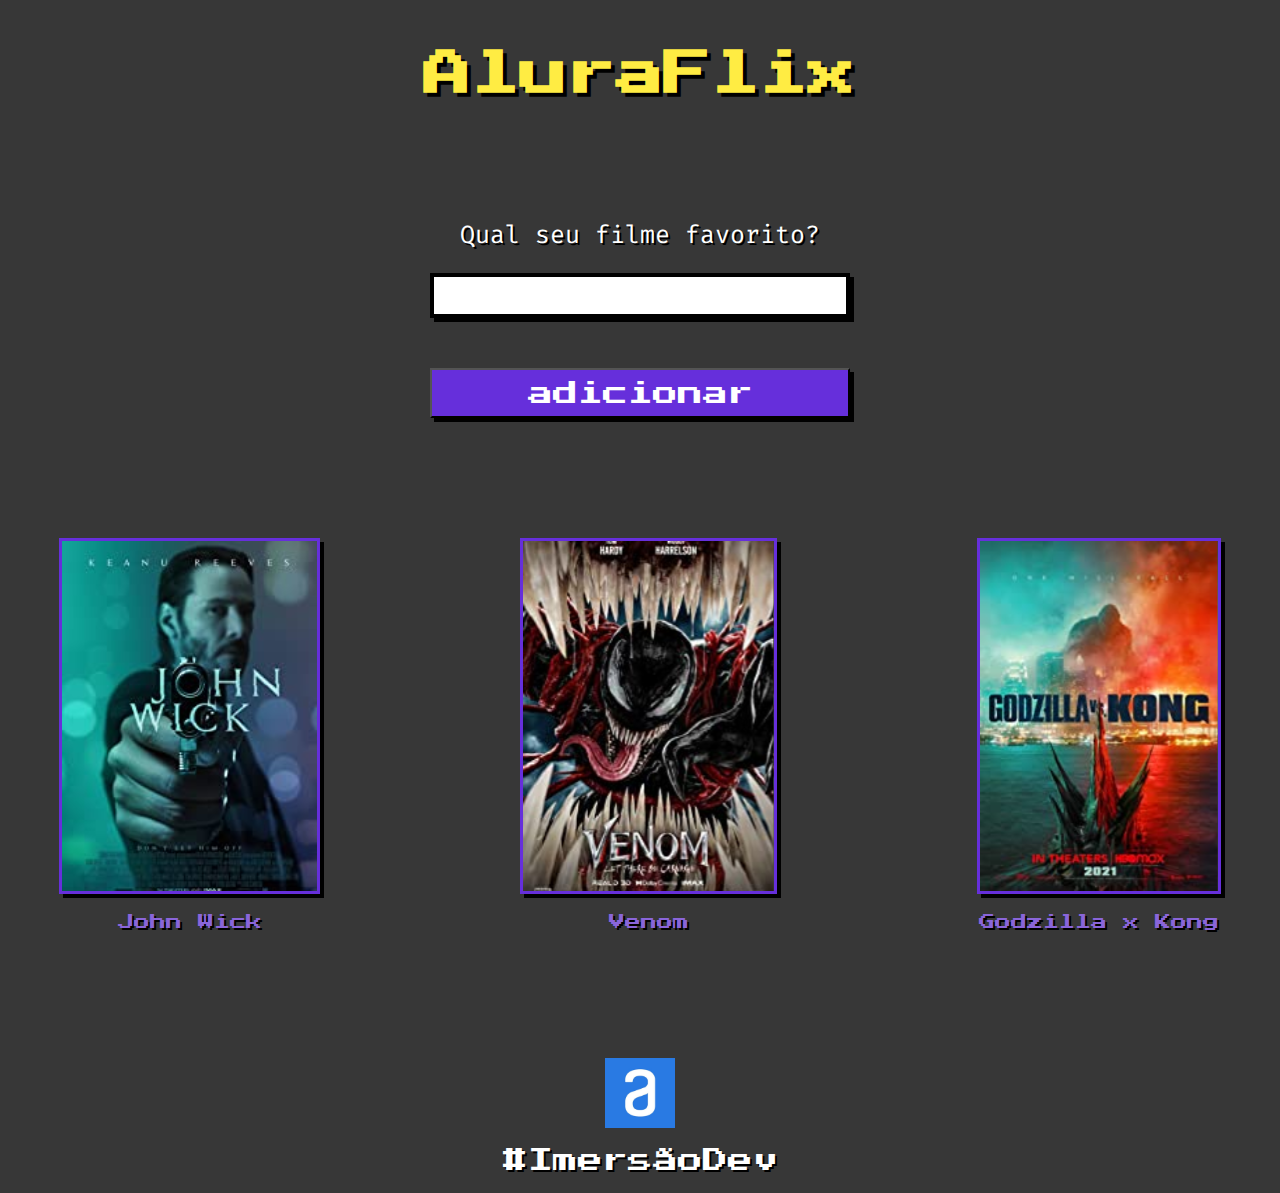
==== index.html @ 84574f4d "v1.1" ====
<!DOCTYPE html>
<html lang="en">
<head>
    <meta charset="UTF-8">
    <meta http-equiv="X-UA-Compatible" content="IE=edge">
    <meta name="viewport" content="width=, initial-scale=1.0">
    <title>AluraFlix</title>
    <link rel="stylesheet" href="./assets/css/style.css">
</head>
<body>
    <nav>
        <h1>AluraFlix</h1>
    </nav>
    <div class="inputs">
        <p>Qual seu filme favorito?</p>
        <input type="text" id="barraPesquisa">
        <button type="button" id="buttonPesquisa">adicionar</button>
    </div>
    <section class="filmes">
        <ul>
            <li><a><img src="./assets/img/image 1.svg" alt="img1"></a><p>John Wick</p></li>
            <li><a><img src="./assets/img/image 2.svg" alt="img2"></a><p>Venom</p></li>
            <li><a><img src="./assets/img/image 3.svg" alt="img3"></a><p>Godzilla x Kong</p></li>
        </ul>
    </section>
    <footer>
        <a href=""><img src="./assets/img/logo.png" alt="logo Alura"></a>
        <p>#ImersãoDev</p>
    </footer>
</body>
</html>
---- assets/css/style.css ----
@import url('https://fonts.googleapis.com/css2?family=Press+Start+2P&display=swap');
@import url('https://fonts.googleapis.com/css2?family=Fira+Code&display=swap');

:root {
    --color-yellow: #FFEC43;
    --color-gray-background: #373737;
    --color-purple-: #662FDB;
    --color-purple-second: #8a65da;
    --white-: #FFF;

}

* {
    margin: 0;
    padding: 0;
    box-sizing: border-box;
}

body {
    font-family: 'Press Start 2P';
    background-color: var(--color-gray-background);
}

nav {
    margin-top: 50px;
    text-align: center;
}

nav h1 {
    font-size: 48px;
    color: var(--color-yellow);
    text-shadow: black 4px 4px;
}

.inputs {
    display: flex;
    flex-direction: column;
    align-items: center;
    margin-top: 100px;
}

.inputs p {
    font-family: 'Fira Code';
    font-size: 25px;
    color: var(--white-);
}

#barraPesquisa {
    margin-top: 22px;
    border: black 4px solid;
    box-shadow: black 4px 4px;
    width: 420px;
    height: 45px;
    font-size: 20px;
    padding-left: 10px;
    font-family: 'Press Start 2P';

}

#buttonPesquisa {
    margin-top: 50px;
    width: 420px;
    height: 50px;
    font-family: 'Press Start 2P';
    font-size: 25px;
    color:var(--white-);
    background-color: var(--color-purple-);
    box-shadow: black 4px 4px;
    cursor: pointer;


}

.filmes {
    margin-top: 100px;
    height: 450px;
    width: 100%;
    overflow-x: scroll touch;
    overflow: hidden;
}

.filmes ul,p {
    list-style: none;
    color: var(--color-purple-second);
    text-shadow: black 2px 2px;
    margin-top: 20px;
    display: flex;
    justify-content: center;
    
}

.filmes img {

    border: var(--color-purple-) 3px solid;
    margin: 0 100px 0 100px;
    box-shadow: black 4px 4px;
    cursor: pointer;
    transition: 1s;

}



.filmes img:hover {
    transform: scale(1.05)
}

footer {
    margin-top: 90px;
    margin-bottom: 20px;
    display: flex;
    flex-direction: column;
    align-items: center;
}

footer img {
    width: 70px;
}
footer p {
    margin-top: 20px;
    font-size: 25px;
    color: var(--white-)
}
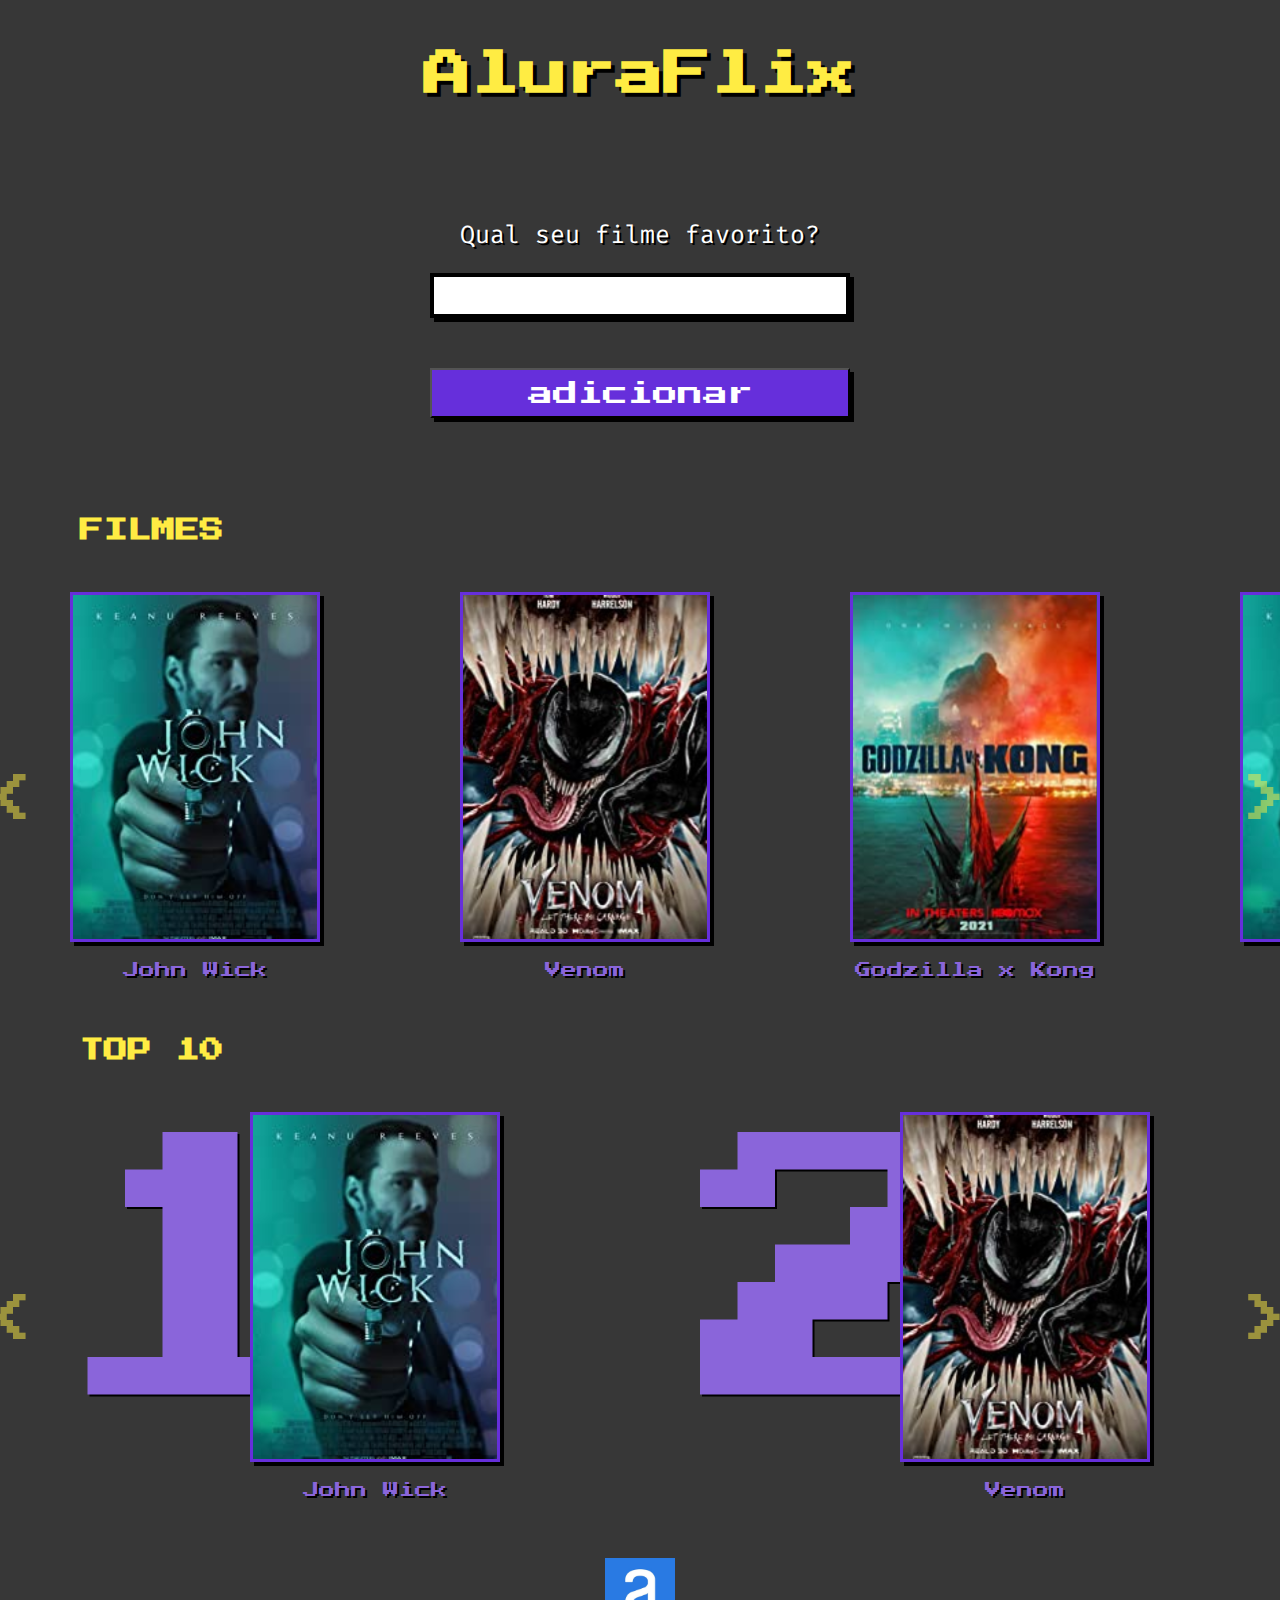
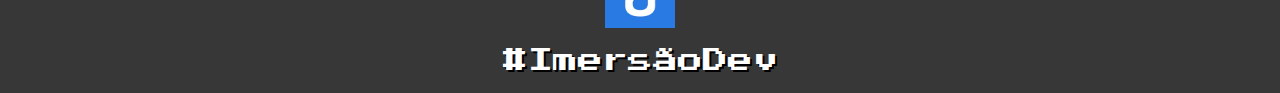
==== commit 1db55d98: "adicionado carrosel" ====
--- a/index.html
+++ b/index.html
@@ -17,15 +17,80 @@
         <button type="button" id="buttonPesquisa">adicionar</button>
     </div>
     <section class="filmes">
-        <ul>
+        <h2>FILMES</h2>
+        <div class="filmes-wrapper">
+            <ul class="filmes-list">
+                <li><a><img src="./assets/img/image 1.svg" alt="img1"></a><p>John Wick</p></li>
+                <li><a><img src="./assets/img/image 2.svg" alt="img2"></a><p>Venom</p></li>
+                <li><a><img src="./assets/img/image 3.svg" alt="img3"></a><p>Godzilla x Kong</p></li>
+                <li><a><img src="./assets/img/image 1.svg" alt="img1"></a><p>John Wick</p></li>
+                <li><a><img src="./assets/img/image 2.svg" alt="img2"></a><p>Venom</p></li>
+                <li><a><img src="./assets/img/image 3.svg" alt="img3"></a><p>Godzilla x Kong</p></li>
+                <li><a><img src="./assets/img/image 1.svg" alt="img1"></a><p>John Wick</p></li>
+                <li><a><img src="./assets/img/image 2.svg" alt="img2"></a><p>Venom</p></li>
+                <li><a><img src="./assets/img/image 3.svg" alt="img3"></a><p>Godzilla x Kong</p></li>
+                <li><a><img src="./assets/img/image 1.svg" alt="img1"></a><p>John Wick</p></li>
+                <li><a><img src="./assets/img/image 2.svg" alt="img2"></a><p>Venom</p></li>
+                <li><a><img src="./assets/img/image 3.svg" alt="img3"></a><p>Godzilla x Kong</p></li>
+            </ul>
+            <a class="arrow arrow-left">&lt;</a>
+            <a class="arrow arrow-right">></a>
+        </div>
+        
+    </section>
+    <section class="filmes">
+        <h2>TOP 10</h2>
+        <div class="filmes-wrapper">
+            <ul class="filmes-list" id="top10">
+                <li><p id='number'>1</p>
+                    <a><img src="./assets/img/image 1.svg" alt="img1"></a><p>John Wick</p></li>
+                <li><p id='number'>2</p>
+                    <a><img src="./assets/img/image 2.svg" alt="img2"></a><p>Venom</p></li>
+                <li><p id='number'>3</p>
+                    <a><img src="./assets/img/image 3.svg" alt="img3"></a><p>Godzilla x Kong</p></li>
+                <li><p id='number'>4</p>
+                    <a><img src="./assets/img/image 1.svg" alt="img1"></a><p>John Wick</p></li>
+                <li><p id='number'>5</p>
+                    <a><img src="./assets/img/image 2.svg" alt="img2"></a><p>Venom</p></li>
+                <li><p id='number'>6</p>
+                    <a><img src="./assets/img/image 3.svg" alt="img3"></a><p>Godzilla x Kong</p></li>
+                <li><p id='number'>7</p>
+                    <a><img src="./assets/img/image 1.svg" alt="img1"></a><p>John Wick</p></li>
+                <li><p id='number'>8</p>
+                    <a><img src="./assets/img/image 2.svg" alt="img2"></a><p>Venom</p></li>
+                <li><p id='number'>9</p><a>
+                    <img src="./assets/img/image 3.svg" alt="img3"></a><p>Godzilla x Kong</p></li>
+                <li><p id='number'>10</p>
+                    <a><img src="./assets/img/image 1.svg" alt="img1"></a><p>John Wick</p></li>
+            </ul>
+            <a class="arrow arrow-left">&lt;</a>
+            <a class="arrow arrow-right">></a>
+        </div>
+        
+    </section>
+    <!-- <section>
+        <h2>TOP 10</h2>
+        <ul class="filmesC">
+            <li><a><img src="./assets/img/image 1.svg" alt="img1"></a><p>John Wick</p></li>
+            <li><a><img src="./assets/img/image 2.svg" alt="img2"></a><p>Venom</p></li>
+            <li><a><img src="./assets/img/image 3.svg" alt="img3"></a><p>Godzilla x Kong</p></li>
+            <li><a><img src="./assets/img/image 1.svg" alt="img1"></a><p>John Wick</p></li>
+            <li><a><img src="./assets/img/image 2.svg" alt="img2"></a><p>Venom</p></li>
+            <li><a><img src="./assets/img/image 3.svg" alt="img3"></a><p>Godzilla x Kong</p></li>
+            <li><a><img src="./assets/img/image 1.svg" alt="img1"></a><p>John Wick</p></li>
+            <li><a><img src="./assets/img/image 2.svg" alt="img2"></a><p>Venom</p></li>
+            <li><a><img src="./assets/img/image 3.svg" alt="img3"></a><p>Godzilla x Kong</p></li>
             <li><a><img src="./assets/img/image 1.svg" alt="img1"></a><p>John Wick</p></li>
             <li><a><img src="./assets/img/image 2.svg" alt="img2"></a><p>Venom</p></li>
             <li><a><img src="./assets/img/image 3.svg" alt="img3"></a><p>Godzilla x Kong</p></li>
         </ul>
-    </section>
+        <a class="arrow arrow-left">&lt;</a>
+        <a class="arrow arrow-right">></a>
+    </section> -->
     <footer>
         <a href=""><img src="./assets/img/logo.png" alt="logo Alura"></a>
         <p>#ImersãoDev</p>
     </footer>
+    <script src="./assets/js/script.js"></script>
 </body>
 </html>--- a/assets/css/style.css
+++ b/assets/css/style.css
@@ -72,39 +72,90 @@
 }
 
 .filmes {
+    position: relative;
     margin-top: 100px;
-    height: 450px;
+    margin-bottom: 100px;
+    height: 420px;
     width: 100%;
-    overflow-x: scroll touch;
+}
+.filmes h2 {
+    margin: 50px 0 30px 80px;
+    color: var(--color-yellow);
+}
+.filmes-wrapper {
+    position: relative;
     overflow: hidden;
+
 }
-
+.filmes-list {
+    transform: translateX(0);
+    transition: all 0.3s ease-in-out;
+}
 .filmes ul,p {
     list-style: none;
     color: var(--color-purple-second);
     text-shadow: black 2px 2px;
     margin-top: 20px;
     display: flex;
+    justify-content: flex-start;
+}
+
+.filmes p {
+    
     justify-content: center;
     
 }
+#top10 {
+    margin-left: 50px;
+}
+#top10 img {
+    margin: 0 200px 0 200px;
+}
+#number {
+    position: absolute;
+    font-size: 300px;
+    z-index: -1;
+}
 
 .filmes img {
-
+    height: 350px;
+    width: 250px;
+    margin: 0 70px 0 70px;
+    object-fit: cover;
     border: var(--color-purple-) 3px solid;
-    margin: 0 100px 0 100px;
     box-shadow: black 4px 4px;
     cursor: pointer;
-    transition: 1s;
+    transition: all 80ms ease-in-out;
+    
+}
+
+.filmes img:hover {
+    transform: scale(1.05);
+    border: var(--color-yellow) 5px solid;
+    margin: 0 80px;
+}
+.arrow {
+    font-size: 50px;
+    text-decoration: none;
+    position: absolute;
+    top: 50%;
+    color: var(--color-yellow);
+    opacity: 0.5;
+    cursor: pointer;
+}
+
+.arrow:hover {
+    opacity: 1;
 
 }
 
+.arrow-right {
+    left: 97%;
+}
+.arrow-left {
+    right: 97%;
 
-
-.filmes img:hover {
-    transform: scale(1.05)
 }
-
 footer {
     margin-top: 90px;
     margin-bottom: 20px;
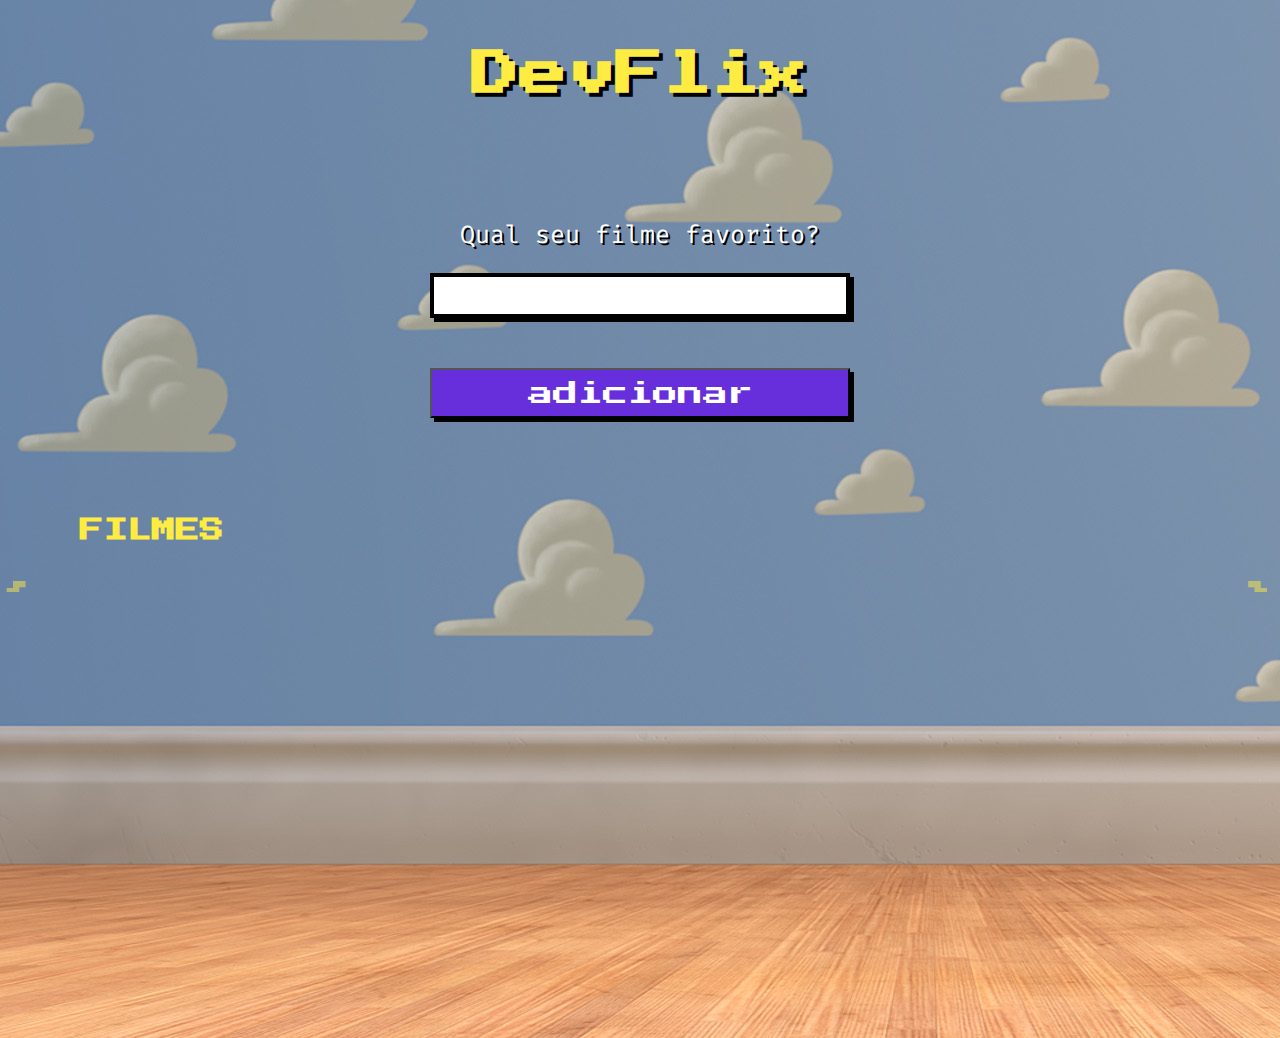
==== commit aef97903: "ADICIONADO API IMDb" ====
--- a/index.html
+++ b/index.html
@@ -1,43 +1,71 @@
 <!DOCTYPE html>
 <html lang="en">
+
 <head>
     <meta charset="UTF-8">
     <meta http-equiv="X-UA-Compatible" content="IE=edge">
     <meta name="viewport" content="width=, initial-scale=1.0">
     <title>AluraFlix</title>
     <link rel="stylesheet" href="./assets/css/style.css">
+    <script src="./assets/js/api.js"></script>
 </head>
+
 <body>
     <nav>
-        <h1>AluraFlix</h1>
+        <h1>DevFlix</h1>
     </nav>
     <div class="inputs">
         <p>Qual seu filme favorito?</p>
-        <input type="text" id="barraPesquisa">
-        <button type="button" id="buttonPesquisa">adicionar</button>
+        <input type="text" id="barraPesquisa" data-pesquisa>
+        <button type="button" id="buttonPesquisa" onclick="getMovie()">adicionar</button>
     </div>
     <section class="filmes">
         <h2>FILMES</h2>
         <div class="filmes-wrapper">
             <ul class="filmes-list">
-                <li><a><img src="./assets/img/image 1.svg" alt="img1"></a><p>John Wick</p></li>
-                <li><a><img src="./assets/img/image 2.svg" alt="img2"></a><p>Venom</p></li>
-                <li><a><img src="./assets/img/image 3.svg" alt="img3"></a><p>Godzilla x Kong</p></li>
-                <li><a><img src="./assets/img/image 1.svg" alt="img1"></a><p>John Wick</p></li>
-                <li><a><img src="./assets/img/image 2.svg" alt="img2"></a><p>Venom</p></li>
-                <li><a><img src="./assets/img/image 3.svg" alt="img3"></a><p>Godzilla x Kong</p></li>
-                <li><a><img src="./assets/img/image 1.svg" alt="img1"></a><p>John Wick</p></li>
-                <li><a><img src="./assets/img/image 2.svg" alt="img2"></a><p>Venom</p></li>
-                <li><a><img src="./assets/img/image 3.svg" alt="img3"></a><p>Godzilla x Kong</p></li>
-                <li><a><img src="./assets/img/image 1.svg" alt="img1"></a><p>John Wick</p></li>
-                <li><a><img src="./assets/img/image 2.svg" alt="img2"></a><p>Venom</p></li>
-                <li><a><img src="./assets/img/image 3.svg" alt="img3"></a><p>Godzilla x Kong</p></li>
+                <!-- <li><img src="./assets/img/image 1.svg" alt="img1">
+                    <p class="filme"></p>
+                </li> -->
+                <!-- <li><a><img src="./assets/img/image 2.svg" alt="img2"></a>
+                    <p>Venom</p>
+                </li>
+                <li><a><img src="./assets/img/image 3.svg" alt="img3"></a>
+                    <p>Godzilla x Kong</p>
+                </li>
+                <li><a><img src="./assets/img/image 1.svg" alt="img1"></a>
+                    <p>John Wick</p>
+                </li>
+                <li><a><img src="./assets/img/image 2.svg" alt="img2"></a>
+                    <p>Venom</p>
+                </li>
+                <li><a><img src="./assets/img/image 3.svg" alt="img3"></a>
+                    <p>Godzilla x Kong</p>
+                </li>
+                <li><a><img src="./assets/img/image 1.svg" alt="img1"></a>
+                    <p>John Wick</p>
+                </li>
+                <li><a><img src="./assets/img/image 2.svg" alt="img2"></a>
+                    <p>Venom</p>
+                </li>
+                <li><a><img src="./assets/img/image 3.svg" alt="img3"></a>
+                    <p>Godzilla x Kong</p>
+                </li>
+                <li><a><img src="./assets/img/image 1.svg" alt="img1"></a>
+                    <p>John Wick</p>
+                </li>
+                <li><a><img src="./assets/img/image 2.svg" alt="img2"></a>
+                    <p>Venom</p>
+                </li>
+                <li><a><img src="./assets/img/image 3.svg" alt="img3"></a>
+                    <p>Godzilla x Kong</p>
+                </li> -->
             </ul>
             <a class="arrow arrow-left">&lt;</a>
             <a class="arrow arrow-right">></a>
         </div>
-        
     </section>
+
+    <!-- </section>
     <section class="filmes">
         <h2>TOP 10</h2>
         <div class="filmes-wrapper">
@@ -65,9 +93,8 @@
             </ul>
             <a class="arrow arrow-left">&lt;</a>
             <a class="arrow arrow-right">></a>
-        </div>
-        
-    </section>
+        </div> -->
+
     <!-- <section>
         <h2>TOP 10</h2>
         <ul class="filmesC">
@@ -87,10 +114,12 @@
         <a class="arrow arrow-left">&lt;</a>
         <a class="arrow arrow-right">></a>
     </section> -->
-    <footer>
+    <!-- <footer>
         <a href=""><img src="./assets/img/logo.png" alt="logo Alura"></a>
         <p>#ImersãoDev</p>
-    </footer>
+    </footer> -->
+    <script src="./assets/js/api.js"></script>
     <script src="./assets/js/script.js"></script>
 </body>
+
 </html>--- a/assets/css/style.css
+++ b/assets/css/style.css
@@ -18,7 +18,8 @@
 
 body {
     font-family: 'Press Start 2P';
-    background-color: var(--color-gray-background);
+    background-image: url(/assets/img/background.jpeg);
+    /* background-color: var(--color-gray-background); */
 }
 
 nav {
@@ -85,7 +86,6 @@
 .filmes-wrapper {
     position: relative;
     overflow: hidden;
-
 }
 .filmes-list {
     transform: translateX(0);
